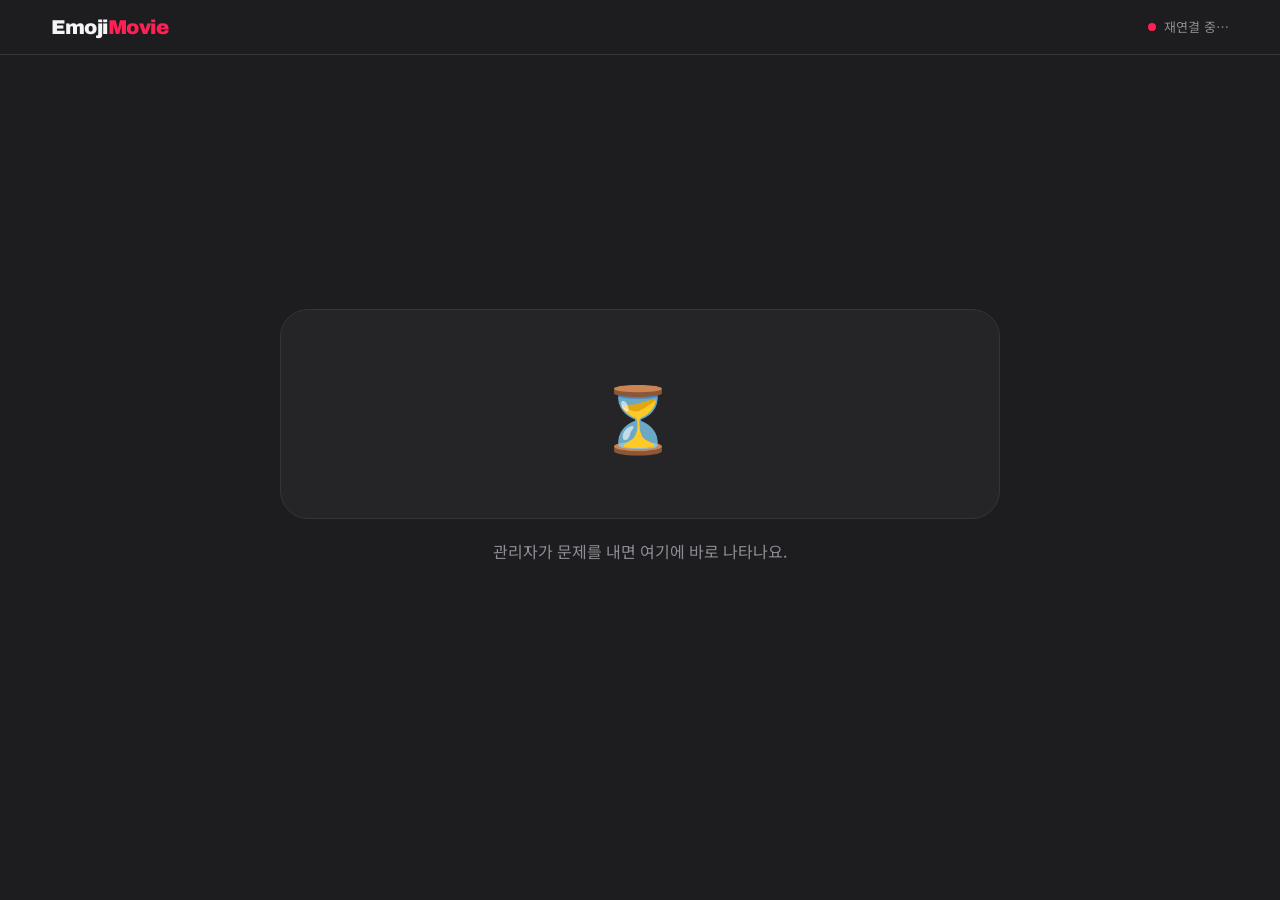
==== movie/index.html @ 5e6d5bab "Add live emoji movie quiz with admin page Admin picks one of 30 emoji movies and pushes it to every " ====
<!doctype html>
<html lang="ko">
<head>
<meta charset="utf-8">
<meta name="viewport" content="width=device-width, initial-scale=1, viewport-fit=cover">
<meta name="description" content="관리자가 내는 이모지 문제를 보고 영화 제목을 맞혀 보세요.">
<title>이모지 영화 맞추기</title>
<link rel="preconnect" href="https://fonts.googleapis.com">
<link rel="preconnect" href="https://fonts.gstatic.com" crossorigin>
<link rel="stylesheet" href="https://fonts.googleapis.com/css2?family=Archivo:wght@800;900&family=Noto+Sans+KR:wght@400;700;900&display=swap">
<style>
:root{
  color-scheme: dark;
  --bg:#1d1d1f; --panel:#252528; --line:#34343a;
  --fg:#f4f4f5; --muted:#8d8d96; --pink:#fd2155; --mint:#08fdd8;
  --display:"Archivo","Noto Sans KR",system-ui,sans-serif;
  --body:"Noto Sans KR",system-ui,-apple-system,"Apple SD Gothic Neo",sans-serif;
}
*{box-sizing:border-box}
body{margin:0;min-height:100svh;background:var(--bg);color:var(--fg);font-family:var(--body);line-height:1.6;display:flex;flex-direction:column}
header{display:flex;justify-content:space-between;align-items:center;gap:12px;padding:16px max(16px,4vw);border-bottom:1px solid var(--line)}
header h1{margin:0;font:900 20px var(--display);letter-spacing:-.5px}
header h1 span{color:var(--pink)}
.status{display:flex;align-items:center;gap:8px;font-size:13px;color:var(--muted);white-space:nowrap}
.status i{width:8px;height:8px;border-radius:50%;background:var(--muted)}
.status.live i{background:var(--mint);box-shadow:0 0 0 4px rgba(8,253,216,.15)}
.status.offline i{background:var(--pink)}

main{flex:1;display:flex;align-items:center;justify-content:center;padding:24px 16px 56px}
.stage{width:100%;max-width:720px;text-align:center}
.label{font:800 14px var(--display);color:var(--mint);letter-spacing:2px;text-transform:uppercase;margin-bottom:16px;min-height:22px}
.emoji{background:var(--panel);border:1px solid var(--line);border-radius:28px;font-size:clamp(40px,13vw,120px);line-height:1.25;padding:clamp(32px,8vw,64px) 8px;letter-spacing:.06em;white-space:nowrap;overflow:hidden;user-select:none}
.emoji.pop{animation:pop .45s cubic-bezier(.2,1.4,.4,1)}
@keyframes pop{from{transform:scale(.85);opacity:0}to{transform:none;opacity:1}}
.waiting .emoji{font-size:clamp(40px,10vw,64px);color:var(--muted)}
.hint{color:var(--muted);margin:20px 0 0;min-height:26px}
.answer{margin-top:24px;min-height:64px}
.answer b{display:inline-block;font:900 clamp(28px,7vw,44px) var(--body);color:var(--mint);animation:pop .45s cubic-bezier(.2,1.4,.4,1)}
.answer small{display:block;color:var(--muted);font-size:13px;margin-bottom:4px}
</style>
</head>
<body>
<header>
  <h1>Emoji<span>Movie</span></h1>
  <div class="status" id="status"><i></i><span>연결 중…</span></div>
</header>

<main>
  <div class="stage waiting" id="stage">
    <div class="label" id="label"></div>
    <div class="emoji" id="emoji" aria-live="polite">⏳</div>
    <p class="hint" id="hint">관리자가 문제를 내면 여기에 바로 나타나요.</p>
    <div class="answer" id="answer" aria-live="polite"></div>
  </div>
</main>

<script src="movies.js"></script>
<script>
const $ = id => document.getElementById(id);
let state = { id: null, revealed: false };
let count = 0;                       // 몇 번째 문제인지 (화면 비우기 하면 0부터 다시)
let shown = { count: -1, revealed: false };

function render(animate) {
  const m = findMovie(state.id);
  $("stage").classList.toggle("waiting", !m);
  if (!m) {
    $("label").textContent = "";
    $("emoji").textContent = "⏳";
    $("hint").textContent = "관리자가 문제를 내면 여기에 바로 나타나요.";
    $("answer").innerHTML = "";
  } else {
    const isNew = shown.count !== count;
    if (isNew) {
      $("label").textContent = `Question ${count}`;
      $("emoji").textContent = m.emoji;
      if (animate) { $("emoji").classList.remove("pop"); void $("emoji").offsetWidth; $("emoji").classList.add("pop"); }
    }
    $("hint").textContent = state.revealed ? "" : "어떤 영화일까요? 🤔";
    if (!state.revealed) {
      $("answer").innerHTML = "";
    } else if (isNew || !shown.revealed) {
      $("answer").innerHTML = "<small>정답</small><b></b>";
      $("answer").querySelector("b").textContent = m.title;
    }
  }
  shown = { count, revealed: state.revealed };
}

subscribe((msg, live) => {
  if (!msg) return;
  if (msg.t === "q") count++;
  if (msg.t === "c") count = 0;
  state = reduceState(state, msg);
  render(live);
}, s => {
  $("status").className = "status " + s;
  $("status").querySelector("span").textContent =
    s === "live" ? "실시간 연결됨" : s === "connecting" ? "연결 중…" : "재연결 중…";
});
render(false);
</script>
</body>
</html>
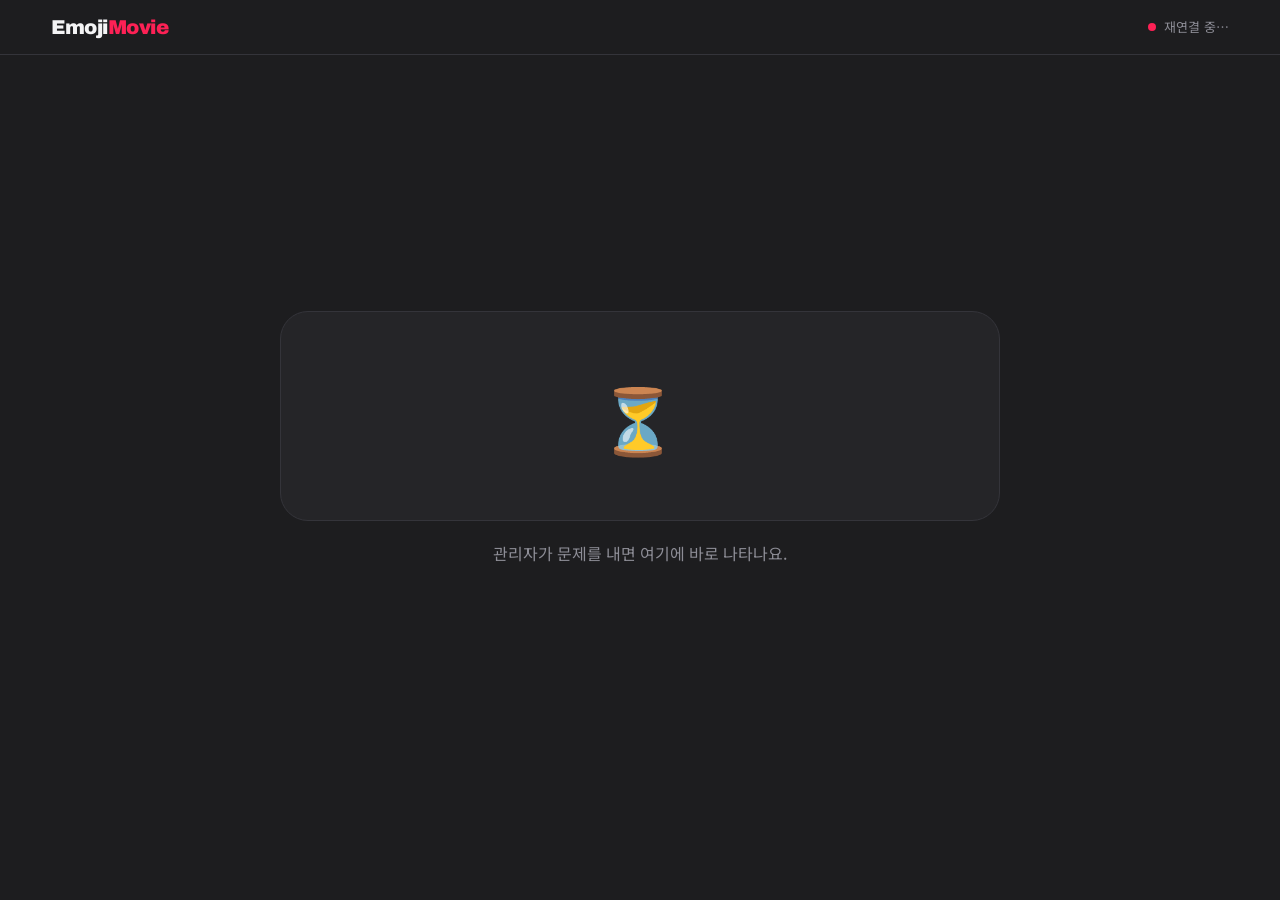
==== commit f611aafc: "Add difficulty levels and 20 harder questions to emoji movie quiz 50 questions split into easy/norma" ====
--- a/movie/index.html
+++ b/movie/index.html
@@ -12,7 +12,7 @@
 :root{
   color-scheme: dark;
   --bg:#1d1d1f; --panel:#252528; --line:#34343a;
-  --fg:#f4f4f5; --muted:#8d8d96; --pink:#fd2155; --mint:#08fdd8;
+  --fg:#f4f4f5; --muted:#8d8d96; --pink:#fd2155; --mint:#08fdd8; --gold:#ffc94d;
   --display:"Archivo","Noto Sans KR",system-ui,sans-serif;
   --body:"Noto Sans KR",system-ui,-apple-system,"Apple SD Gothic Neo",sans-serif;
 }
@@ -28,7 +28,9 @@
 
 main{flex:1;display:flex;align-items:center;justify-content:center;padding:24px 16px 56px}
 .stage{width:100%;max-width:720px;text-align:center}
-.label{font:800 14px var(--display);color:var(--mint);letter-spacing:2px;text-transform:uppercase;margin-bottom:16px;min-height:22px}
+.label{font:800 14px var(--display);color:var(--mint);letter-spacing:2px;text-transform:uppercase;margin-bottom:16px;min-height:26px;display:flex;justify-content:center;align-items:center;gap:10px}
+.lv{font:700 12px var(--body);letter-spacing:0;border:1px solid currentColor;border-radius:999px;padding:1px 10px}
+.lv1{color:var(--mint)} .lv2{color:var(--gold)} .lv3{color:var(--pink)}
 .emoji{background:var(--panel);border:1px solid var(--line);border-radius:28px;font-size:clamp(40px,13vw,120px);line-height:1.25;padding:clamp(32px,8vw,64px) 8px;letter-spacing:.06em;white-space:nowrap;overflow:hidden;user-select:none}
 .emoji.pop{animation:pop .45s cubic-bezier(.2,1.4,.4,1)}
 @keyframes pop{from{transform:scale(.85);opacity:0}to{transform:none;opacity:1}}
@@ -72,7 +74,10 @@
   } else {
     const isNew = shown.count !== count;
     if (isNew) {
-      $("label").textContent = `Question ${count}`;
+      $("label").innerHTML = "<span></span><span></span>";
+      $("label").firstChild.textContent = `Question ${count}`;
+      $("label").lastChild.className = `lv lv${m.level}`;
+      $("label").lastChild.textContent = LEVELS[m.level];
       $("emoji").textContent = m.emoji;
       if (animate) { $("emoji").classList.remove("pop"); void $("emoji").offsetWidth; $("emoji").classList.add("pop"); }
     }
